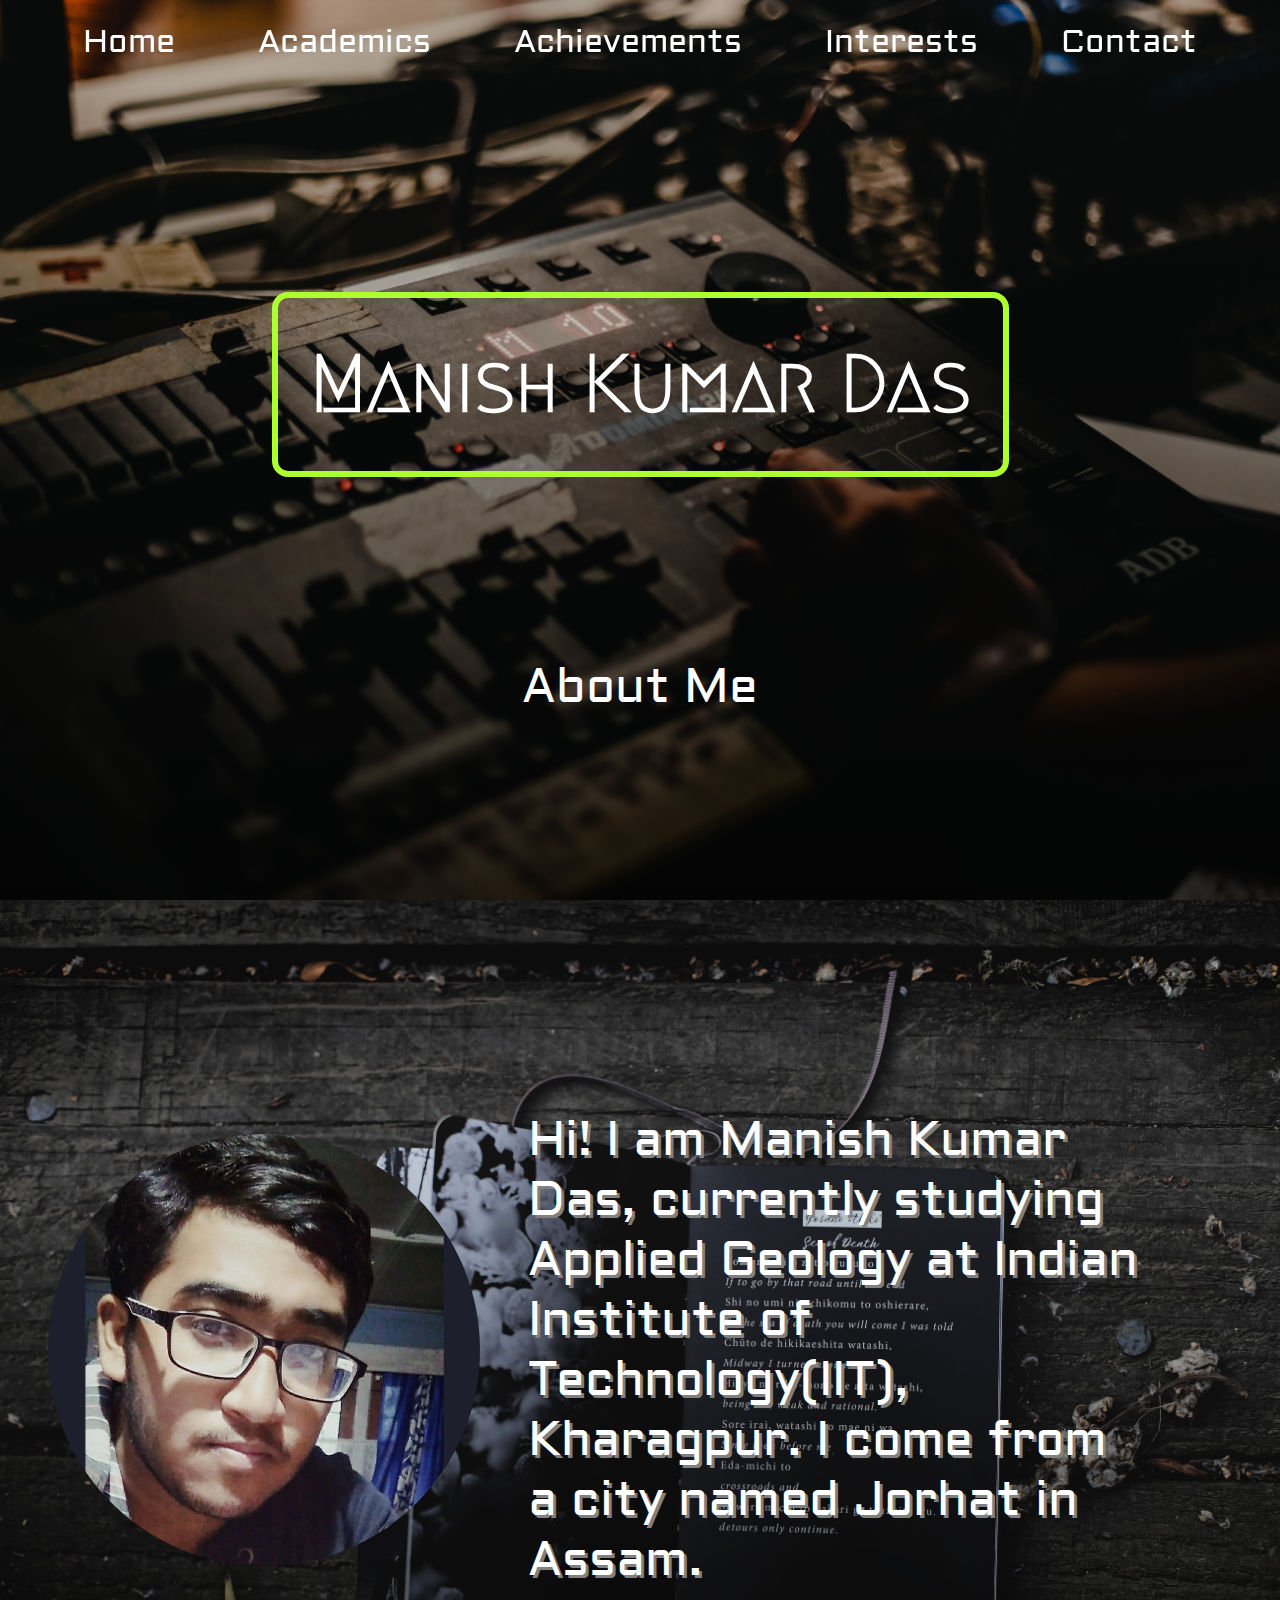
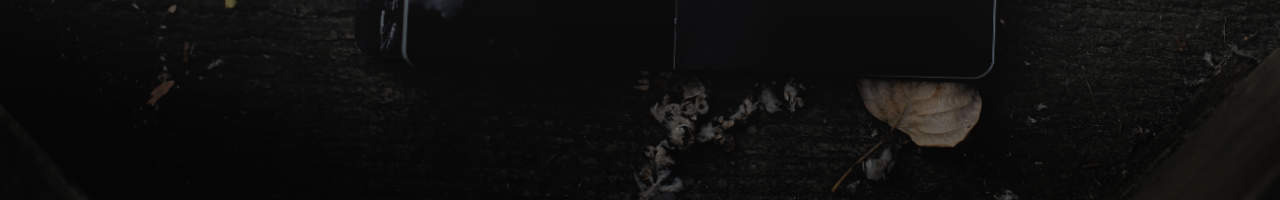
==== index.html @ 860611a6 "add krisu aru" ====
<html>

<head>
    <title>
        My Portfolio
    </title>
    <link href="style.css" rel="stylesheet">
    <link rel="stylesheet" href="https://fonts.googleapis.com/css?family=Armata">
    <link rel="stylesheet" href="https://fonts.googleapis.com/css?family=Aldrich">
    <link rel="stylesheet" href="https://fonts.googleapis.com/css?family=Megrim">

</head>

<body>
    <div class="background">
    </div>
    <header>
        <h1 class="sub" id="h11">Manish Kumar Das</h1>
        <h6 class="sub" id="h22">About Me</h6>
        <!--         <span id="useless">hello</span> -->
    </header>
    <nav>
        <a href="index.html" class="navi am">
            Home
        </a>
        <a href="academics.html" class="navi ac">
            Academics
        </a>
        <a href="achievements.html" class="navi ah">
            Achievements
        </a>
        <a href="interests.html" class="navi in">
            Interests
        </a>
        <a href="contact.html" class="navi cn">
            Contact
        </a>
    </nav>
    <div class="cbg"></div>
    <div class="content">
        <img id="img" src="me.jpg">
        <p id="tt">Hi! I am Manish Kumar Das, currently studying Applied Geology at Indian Institute of Technology(IIT), Kharagpur. I come from a city named Jorhat in Assam.</p>
    </div>
</body>

</html>
---- style.css ----
body {
    margin: 0;
    padding: 0;
    top: 0;
    left: 0;
}

header {
    display: flex;
    flex-direction: column;
    justify-content: center;
    align-items: center;
    position: relative;
    top: 0;
    left: 0;
    margin: 0;
    padding: 0;
    border: 0;
    width: 100vw;
    height: 100vh;
    z-index=1;
    color: white;
    font-family: Aldrich;
    /*  background: url("kevia-tan-WKi73sdnq7c-unsplash.jpg");
    background-clip: border-box;
    background-attachment: fixed;
    background-size: cover;
    transform: scale(1.08); */
}

.background {
    position: absolute;
    top: 0;
    left: 0;
    width: 100vw;
    height: 100vh;
    background: linear-gradient(rgba(0, 0, 0, 0), rgba(0, 0, 0, 0.6)), url("kevia-tan-WKi73sdnq7c-unsplash.jpg");
    background-clip: border-box;
    background-attachment: fixed;
    background-size: cover;
    z-index: 0;
    /*     filter: blur(5px);
 */
}

#h11 {
    display: block;
    font-family: Megrim;
    font-size: 5em;
    padding: 0.5em 0.4em;
    font-weight: 600;
    border-radius: 0.2em;
    border: 0.08em solid greenyellow;
    transition: .5s ease;
    margin-top: 3em;
    cursor: default;
}

#h11:hover {
    transform: scale(1.08);
    text-shadow: 0.07em 0.07em rgb(128, 128, 128, 0.6);
    box-shadow: 0.07em 0.07em rgb(128, 128, 128, 0.6);
}

#h11::selection,
#h22::selection {
    background-color: greenyellow;
}

#h22 {
    display: block;
    font-size: 3em;
    font-weight: 400;
    padding: 0.4em;
    padding-top: 0.3em;
    border-radius: 1em;
    border-top: 0;
    border-right: 0.1em;
    border-bottom: 0.1em;
    border-left: 0;
    /*     border: solid greenyellow; */
    animation: lin 1s 0.1s ease;
    cursor: default;
    transition: 0.5s ease;
}

#h22:hover {
    box-shadow: 0.1em 0.1em greenyellow;
}


/* @keyframes lin {
    0% {
        box-shadow: 0 0 greenyellow;
    }
    to {
        box-shadow: 0.1em 0.1em greenyellow;
    }
} */


/* #useless {
    background-color: white;
    width: 9em;
    height: 0.1em;
} */

nav {
    position: fixed;
    display: flex;
    justify-content: space-evenly;
    align-items: center;
    top: 0;
    left: 0;
    width: 100vw;
    height: 2.6em;
    font-family: Aldrich;
    font-size: 2em;
    background-color: rgba(0, 0, 0, 0);
    z-index: 5;
}

a {
    transform-origin: top-left;
    transition: 0.5s ease;
}

a:link {
    text-decoration: none;
    color: white;
    /*  text-shadow: 0.02em 0.02em white; */
}

a:visited {
    color: white;
    /* text-shadow: 0.02em 0.02em gray; */
}

a:hover {
    transform: scale(1.08);
    text-shadow: 0.1em 0.1em gray;
}

a:active {
    border: 0.1em;
    color: greenyellow;
}

#img {
    margin: 1em;
    width: 9em;
    height: 9em;
    padding: 0;
    border-radius: 4.5em;
    transition: 0.5s ease;
}

#img:hover {
    transform: scale(0.9);
    box-shadow: -0.2em -0.2em gray;
}

.content {
    display: flex;
    justify-content: flex-start;
    align-items: center;
    top: 100vh;
    width: 95vw;
    height: 100vh;
    color: white;
    font-size: 3em;
    font-family: Aldrich;
    text-shadow: 0.06em 0.06em gray;
}

#tt {
    flex-grow: 1;
    padding-right: 1.5em;
}

#tt::selection {
    background-color: white;
    color: black;
}

#mail {
    padding: 5px;
}

#mail:hover {
    background-color: white;
    border-radius: 5px;
    color: black;
    text-shadow: none;
}

.cbg {
    position: absolute;
    top: 100vh;
    left: 0;
    width: 100vw;
    height: 100vh;
    background-attachment: fixed;
    background: linear-gradient(rgba(0, 0, 0, 0), rgba(0, 0, 0, 0.6)), url("ksenia-makagonova-eUnBVyC9EFs-unsplash.jpg");
    background-size: cover;
    z-index: -3;
}
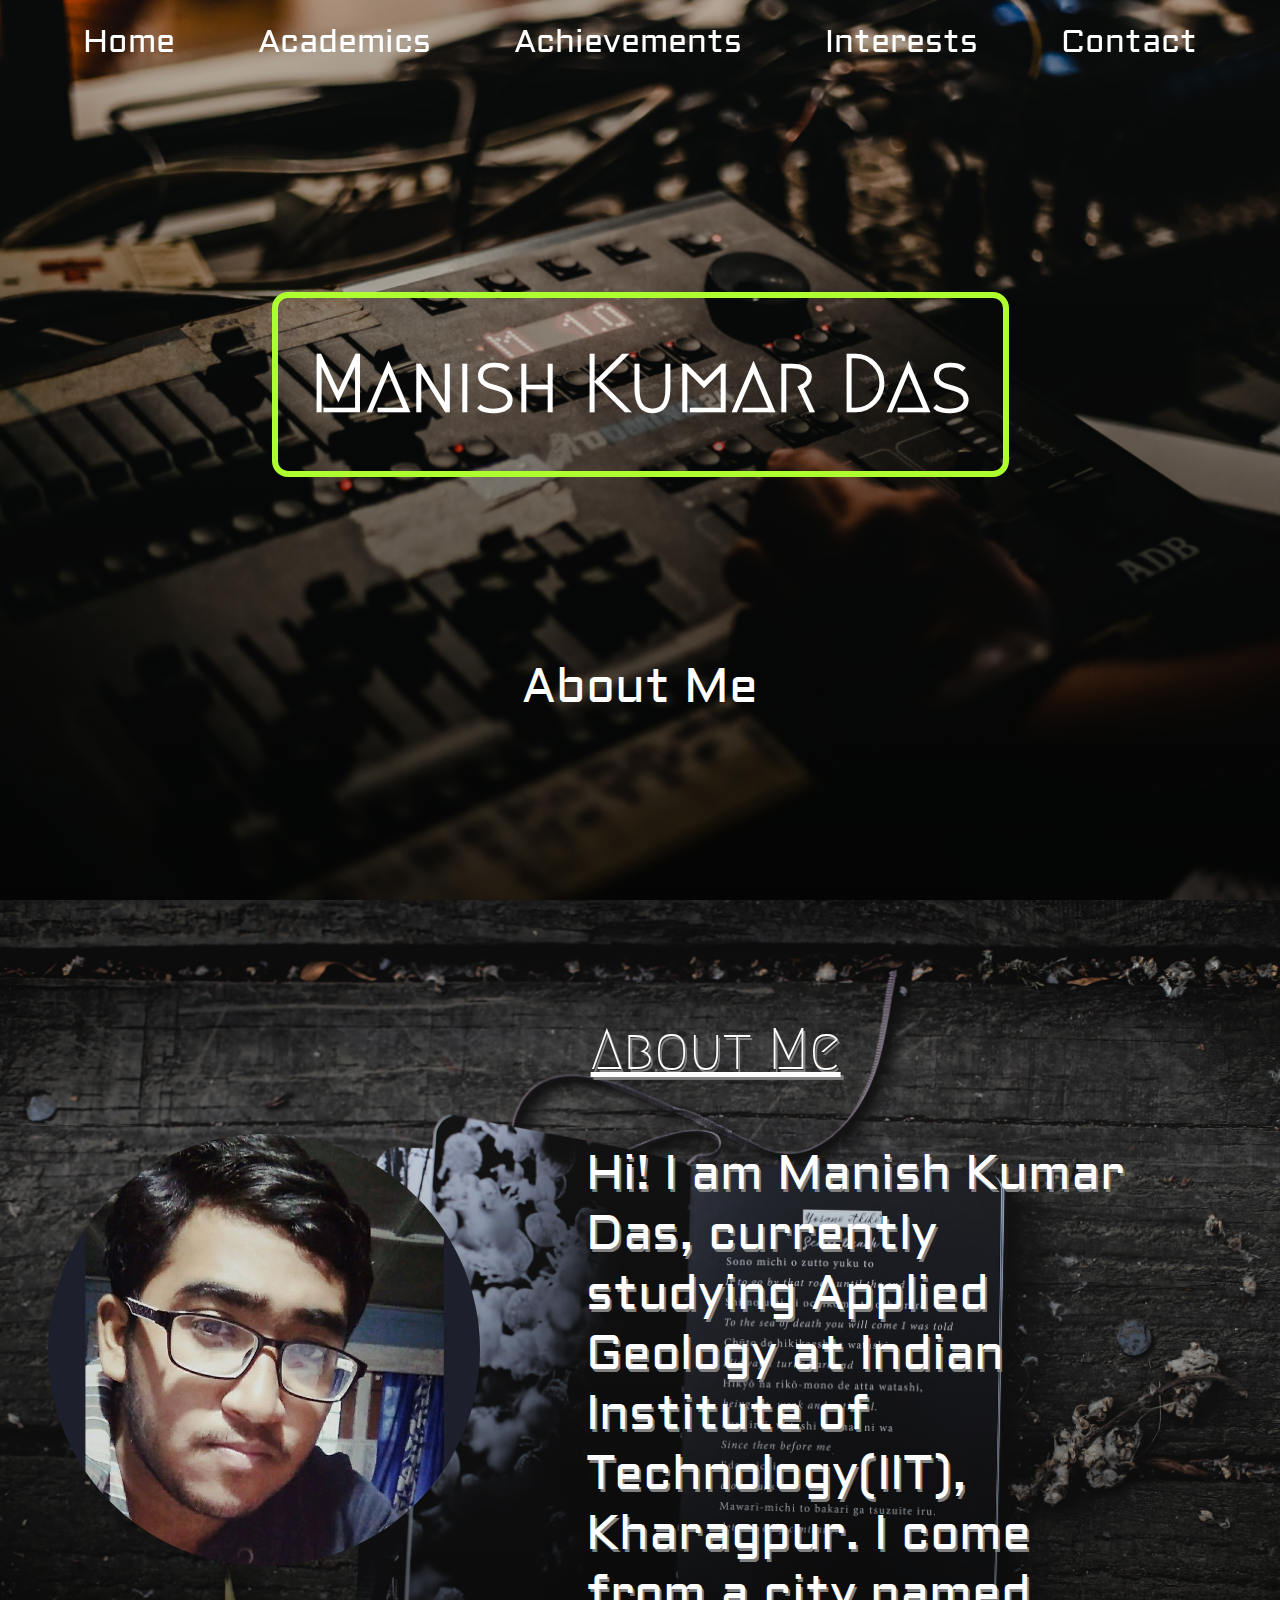
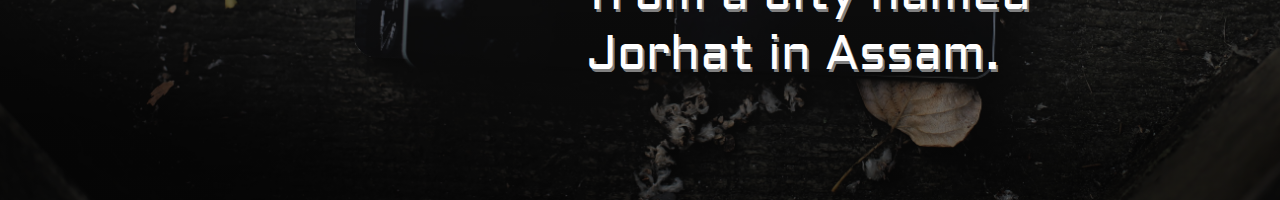
==== commit 1c7f4200: "yo" ====
--- a/index.html
+++ b/index.html
@@ -39,7 +39,8 @@
     <div class="cbg"></div>
     <div class="content">
         <img id="img" src="me.jpg">
-        <p id="tt">Hi! I am Manish Kumar Das, currently studying Applied Geology at Indian Institute of Technology(IIT), Kharagpur. I come from a city named Jorhat in Assam.</p>
+        <p id="tt">
+            <span id="chead">About Me</span><br><br>Hi! I am Manish Kumar Das, currently studying Applied Geology at Indian Institute of Technology(IIT), Kharagpur. I come from a city named Jorhat in Assam.</p>
     </div>
 </body>
 
--- a/style.css
+++ b/style.css
@@ -85,7 +85,8 @@
 }
 
 #h22:hover {
-    box-shadow: 0.1em 0.1em greenyellow;
+    transform: scale(.9);
+    box-shadow: 0.1em 0.1em greenyellow, -0.1em 0.1em greenyellow;
 }
 
 
@@ -176,6 +177,23 @@
 #tt {
     flex-grow: 1;
     padding-right: 1.5em;
+    padding-left: 1.2em;
+}
+
+#chead::selection {
+    /*   background-color: white;
+    color: black;
+    font-weight: 800; */
+    background-color: black;
+    color: greenyellow;
+    font-weight: 800;
+}
+
+#chead:hover {
+    background-color: white;
+    border-radius: 5px;
+    color: black;
+    text-shadow: none;
 }
 
 #tt::selection {
@@ -189,9 +207,15 @@
 
 #mail:hover {
     background-color: white;
-    border-radius: 5px;
+    border-radius: 8px;
     color: black;
     text-shadow: none;
+}
+
+#chead:hover::selection {
+    background-color: black;
+    color: greenyellow;
+    font-weight: 800;
 }
 
 .cbg {
@@ -204,4 +228,14 @@
     background: linear-gradient(rgba(0, 0, 0, 0), rgba(0, 0, 0, 0.6)), url("ksenia-makagonova-eUnBVyC9EFs-unsplash.jpg");
     background-size: cover;
     z-index: -3;
+}
+
+#chead {
+    font-family: Megrim;
+    text-decoration: underline;
+    font-size: larger;
+    text-align: center;
+    padding: 5px;
+    transition: 0.5s ease;
+    cursor: none;
 }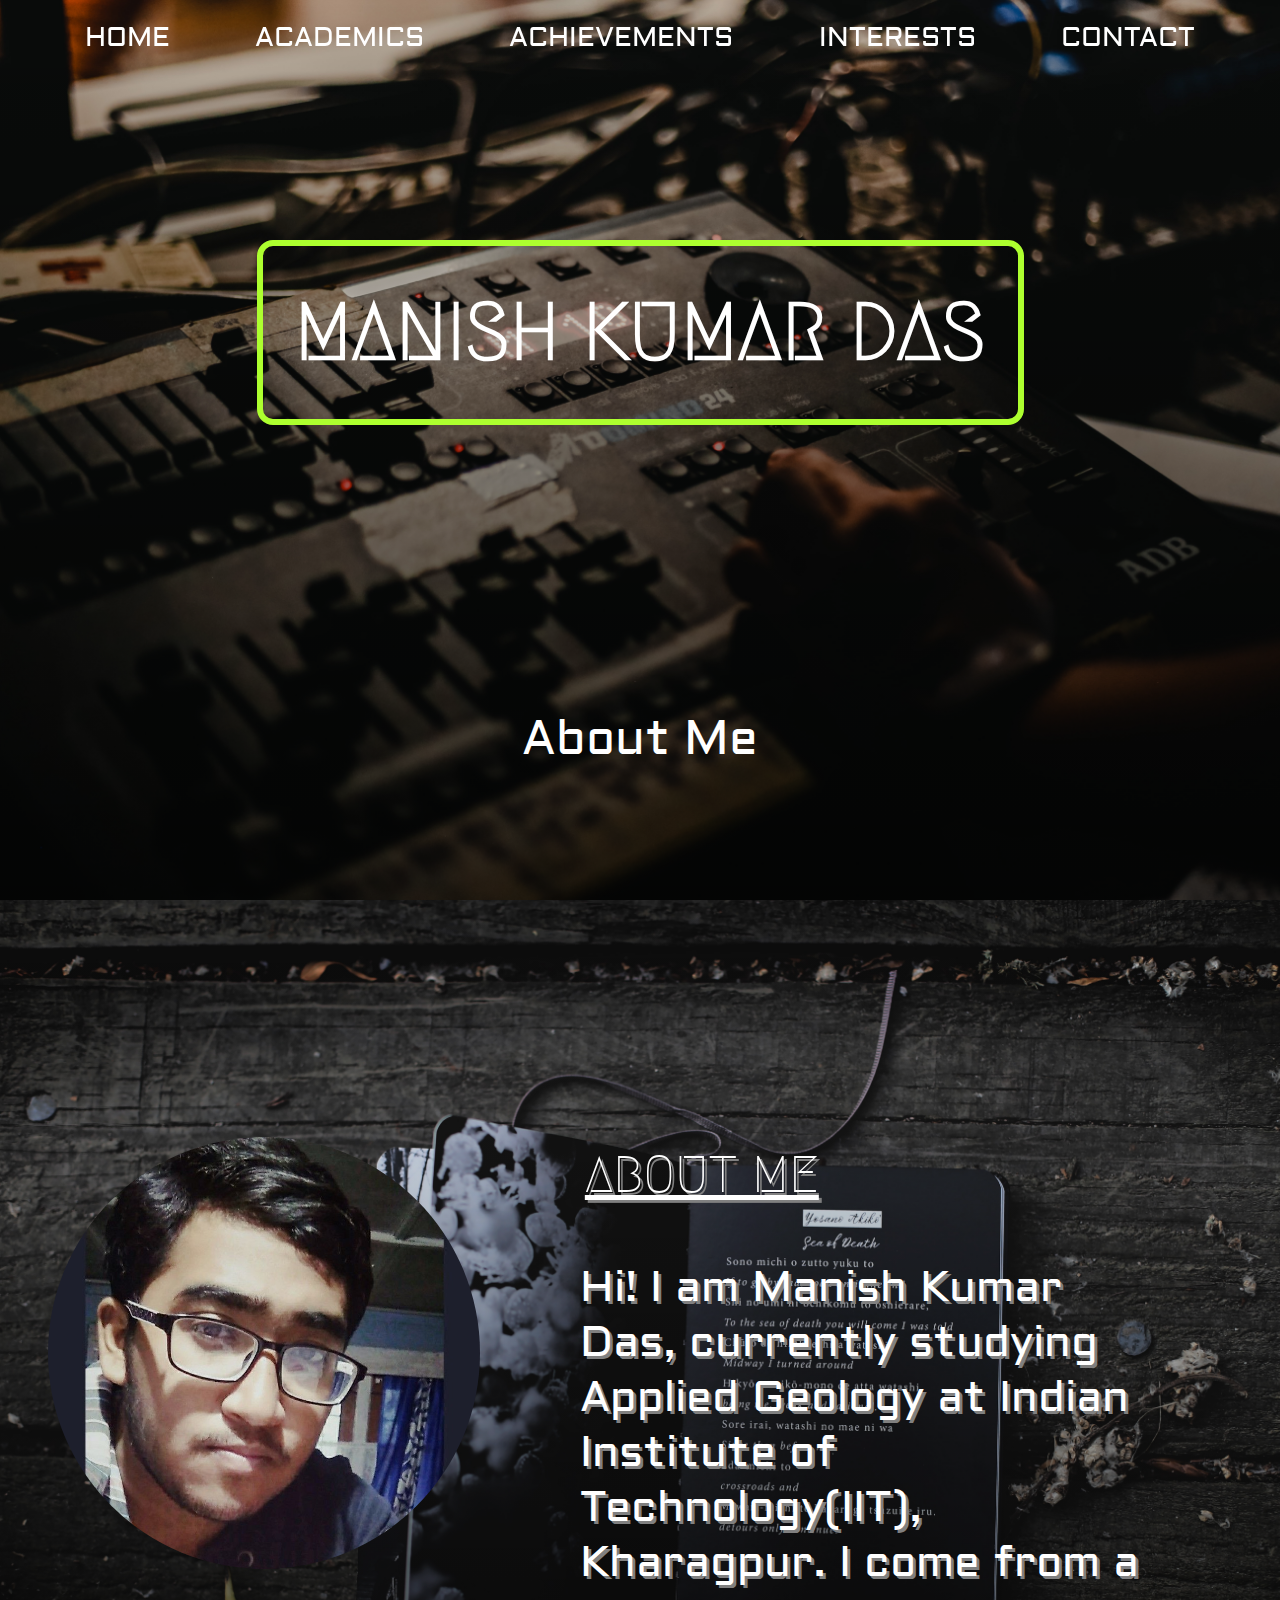
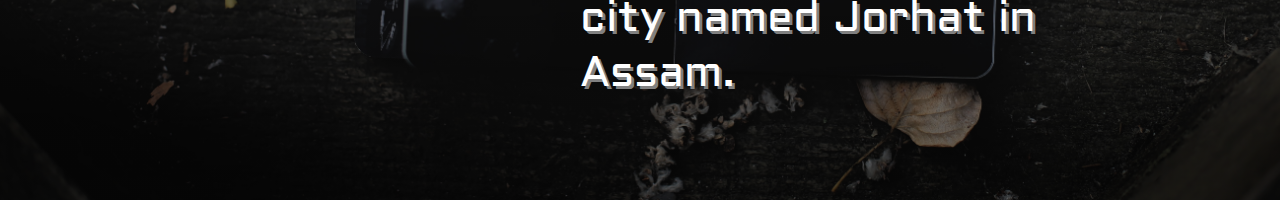
==== commit c3c18923: "responsive" ====
--- a/index.html
+++ b/index.html
@@ -8,10 +8,15 @@
     <link rel="stylesheet" href="https://fonts.googleapis.com/css?family=Armata">
     <link rel="stylesheet" href="https://fonts.googleapis.com/css?family=Aldrich">
     <link rel="stylesheet" href="https://fonts.googleapis.com/css?family=Megrim">
-
+    <style>
+        #tt {
+            transform: translateY(2.5em);
+        }
+    </style>
 </head>
 
 <body>
+
     <div class="background">
     </div>
     <header>
--- a/style.css
+++ b/style.css
@@ -1,96 +1,196 @@
 body {
-    margin: 0;
-    padding: 0;
-    top: 0;
-    left: 0;
+    background: linear-gradient(#000428, #004e92);
+    background-size: cover;
+}
+
+#img {
+    width: 30vw;
+    height: 30vw;
+    margin: 2em auto;
+    position: relative;
+    float: left;
+    top: 1em;
+    border-radius: 2em;
+}
+
+#h11 {
+    margin: auto 5px;
+    font-size: 2.3em;
+    text-transform: uppercase;
+    font-family: Megrim;
+    color: white;
+    padding: 0.4em 0.4em;
+}
+
+nav {
+    float: right;
+    width: 45%;
+    margin-right: 5px;
+    margin-top: 3px;
+    height: 6.3em;
+    display: flex;
+    flex-direction: column;
+    align-items: flex-end;
+    z-index: 10;
+}
+
+.navi {
+    padding-top: 0.1em;
+    padding-bottom: 0.1em;
+    font-family: Aldrich;
 }
 
 header {
     display: flex;
+    width: 50%;
+    float: left;
+    height: 6em;
     flex-direction: column;
-    justify-content: center;
-    align-items: center;
-    position: relative;
-    top: 0;
-    left: 0;
-    margin: 0;
-    padding: 0;
-    border: 0;
-    width: 100vw;
-    height: 100vh;
-    z-index=1;
+    justify-content: flex-start;
+    align-items: flex-start;
+}
+
+#h22 {
+    display: none;
+    font-size: 1em;
+}
+
+a:link {
     color: white;
-    font-family: Aldrich;
-    /*  background: url("kevia-tan-WKi73sdnq7c-unsplash.jpg");
+    text-decoration: none;
+    text-transform: uppercase;
+}
+
+a:visited {
+    color: rgb(196, 187, 187);
+}
+
+#tt {
+    width: 60vw;
+    margin-top: 0em;
+    padding: 0.1em;
+    float: right;
+    color: white;
+    font-size: 1.5em;
+}
+
+#chead {
+    text-transform: uppercase;
+    text-decoration: underline;
+}
+
+#tt::selection,
+#chead::selection,
+#h11::selection {
+    background-color: black;
+    color: blue;
+}
+
+@media only screen and (max-width:600px) {
+    #img {
+        width: 90vw;
+        height: 90vw;
+        margin: 2em auto;
+        position: relative;
+        top: 1em;
+    }
+    #tt {
+        display: block;
+        width: 100%;
+        padding: 0.1em;
+        margin: 0.1em;
+        font-size: 1em;
+        font-family: Aldrich;
+        color: white;
+    }
+}
+
+@media only screen and (min-width:780px) {
+    body {
+        margin: 0;
+        padding: 0;
+        top: 0;
+        left: 0;
+        background: linear-gradient(black, black);
+    }
+    header {
+        display: flex;
+        flex-direction: column;
+        justify-content: center;
+        align-items: center;
+        position: relative;
+        top: 0;
+        left: 0;
+        margin: 0;
+        padding: 0;
+        border: 0;
+        width: 100vw;
+        height: 100vh;
+        z-index=1;
+        color: white;
+        font-family: Aldrich;
+        /*  background: url("kevia-tan-WKi73sdnq7c-unsplash.jpg");
     background-clip: border-box;
     background-attachment: fixed;
     background-size: cover;
     transform: scale(1.08); */
-}
-
-.background {
-    position: absolute;
-    top: 0;
-    left: 0;
-    width: 100vw;
-    height: 100vh;
-    background: linear-gradient(rgba(0, 0, 0, 0), rgba(0, 0, 0, 0.6)), url("kevia-tan-WKi73sdnq7c-unsplash.jpg");
-    background-clip: border-box;
-    background-attachment: fixed;
-    background-size: cover;
-    z-index: 0;
-    /*     filter: blur(5px);
+    }
+    .background {
+        position: absolute;
+        top: 0;
+        left: 0;
+        width: 100vw;
+        height: 100vh;
+        background: linear-gradient(rgba(0, 0, 0, 0), rgba(0, 0, 0, 0.6)), url("kevia-tan-WKi73sdnq7c-unsplash.jpg");
+        background-clip: border-box;
+        background-attachment: fixed;
+        background-size: cover;
+        z-index: 0;
+        /*     filter: blur(5px);
  */
-}
-
-#h11 {
-    display: block;
-    font-family: Megrim;
-    font-size: 5em;
-    padding: 0.5em 0.4em;
-    font-weight: 600;
-    border-radius: 0.2em;
-    border: 0.08em solid greenyellow;
-    transition: .5s ease;
-    margin-top: 3em;
-    cursor: default;
-}
-
-#h11:hover {
-    transform: scale(1.08);
-    text-shadow: 0.07em 0.07em rgb(128, 128, 128, 0.6);
-    box-shadow: 0.07em 0.07em rgb(128, 128, 128, 0.6);
-}
-
-#h11::selection,
-#h22::selection {
-    background-color: greenyellow;
-}
-
-#h22 {
-    display: block;
-    font-size: 3em;
-    font-weight: 400;
-    padding: 0.4em;
-    padding-top: 0.3em;
-    border-radius: 1em;
-    border-top: 0;
-    border-right: 0.1em;
-    border-bottom: 0.1em;
-    border-left: 0;
-    /*     border: solid greenyellow; */
-    animation: lin 1s 0.1s ease;
-    cursor: default;
-    transition: 0.5s ease;
-}
-
-#h22:hover {
-    transform: scale(.9);
-    box-shadow: 0.1em 0.1em greenyellow, -0.1em 0.1em greenyellow;
-}
-
-
-/* @keyframes lin {
+    }
+    #h11 {
+        display: block;
+        font-family: Megrim;
+        font-size: 5em;
+        padding: 0.5em 0.4em;
+        font-weight: 600;
+        border-radius: 0.2em;
+        border: 0.08em solid greenyellow;
+        transition: .5s ease;
+        margin-top: 3em;
+        cursor: default;
+    }
+    #h11:hover {
+        transform: scale(1.08);
+        text-shadow: 0.07em 0.07em rgb(128, 128, 128, 0.6);
+        box-shadow: 0.07em 0.07em rgb(128, 128, 128, 0.6);
+    }
+    #h11::selection,
+    #h22::selection {
+        background-color: greenyellow;
+    }
+    #h22 {
+        display: block;
+        font-size: 3em;
+        font-weight: 400;
+        padding: 0.4em;
+        padding-top: 0.3em;
+        border-radius: 1em;
+        border-top: 0;
+        border-right: 0.1em;
+        border-bottom: 0.1em;
+        border-left: 0;
+        /*     border: solid greenyellow; */
+        animation: lin 1s 0.1s ease;
+        cursor: default;
+        transition: 0.5s ease;
+    }
+    #h22:hover {
+        transform: scale(.9);
+        box-shadow: 0.1em 0.1em greenyellow, -0.1em 0.1em greenyellow;
+    }
+    /* @keyframes lin {
     0% {
         box-shadow: 0 0 greenyellow;
     }
@@ -98,144 +198,127 @@
         box-shadow: 0.1em 0.1em greenyellow;
     }
 } */
-
-
-/* #useless {
+    /* #useless {
     background-color: white;
     width: 9em;
     height: 0.1em;
 } */
-
-nav {
-    position: fixed;
-    display: flex;
-    justify-content: space-evenly;
-    align-items: center;
-    top: 0;
-    left: 0;
-    width: 100vw;
-    height: 2.6em;
-    font-family: Aldrich;
-    font-size: 2em;
-    background-color: rgba(0, 0, 0, 0);
-    z-index: 5;
-}
-
-a {
-    transform-origin: top-left;
-    transition: 0.5s ease;
-}
-
-a:link {
-    text-decoration: none;
-    color: white;
-    /*  text-shadow: 0.02em 0.02em white; */
-}
-
-a:visited {
-    color: white;
-    /* text-shadow: 0.02em 0.02em gray; */
-}
-
-a:hover {
-    transform: scale(1.08);
-    text-shadow: 0.1em 0.1em gray;
-}
-
-a:active {
-    border: 0.1em;
-    color: greenyellow;
-}
-
-#img {
-    margin: 1em;
-    width: 9em;
-    height: 9em;
-    padding: 0;
-    border-radius: 4.5em;
-    transition: 0.5s ease;
-}
-
-#img:hover {
-    transform: scale(0.9);
-    box-shadow: -0.2em -0.2em gray;
-}
-
-.content {
-    display: flex;
-    justify-content: flex-start;
-    align-items: center;
-    top: 100vh;
-    width: 95vw;
-    height: 100vh;
-    color: white;
-    font-size: 3em;
-    font-family: Aldrich;
-    text-shadow: 0.06em 0.06em gray;
-}
-
-#tt {
-    flex-grow: 1;
-    padding-right: 1.5em;
-    padding-left: 1.2em;
-}
-
-#chead::selection {
-    /*   background-color: white;
+    nav {
+        position: fixed;
+        display: flex;
+        flex-direction: row;
+        justify-content: space-evenly;
+        align-items: center;
+        top: 0;
+        left: 0;
+        width: 100vw;
+        height: 2.6em;
+        font-family: Aldrich;
+        font-size: 1.7em;
+        background-color: rgba(0, 0, 0, 0);
+        z-index: 5;
+    }
+    a {
+        transform-origin: top-left;
+        transition: 0.5s ease;
+    }
+    a:link {
+        text-decoration: none;
+        color: white;
+        /*  text-shadow: 0.02em 0.02em white; */
+    }
+    a:visited {
+        color: white;
+        /* text-shadow: 0.02em 0.02em gray; */
+    }
+    a:hover {
+        transform: scale(1.1);
+        text-shadow: 0.1em 0.1em gray;
+    }
+    a:active {
+        border: 0.1em;
+        color: greenyellow;
+    }
+    #img {
+        margin: 1em;
+        width: 9em;
+        height: 9em;
+        padding: 0;
+        border-radius: 4.5em;
+        transition: 0.5s ease;
+    }
+    #img:hover {
+        transform: scale(0.9);
+        box-shadow: -0.2em -0.2em gray;
+    }
+    .content {
+        display: flex;
+        justify-content: flex-start;
+        align-items: center;
+        top: 100vh;
+        width: 95vw;
+        height: 90vh;
+        color: white;
+        font-size: 3em;
+        font-family: Aldrich;
+        text-shadow: 0.06em 0.06em gray;
+    }
+    #tt {
+        padding-top: 1.5em;
+        font-size: 0.9em;
+        padding-right: 1.5em;
+        padding-left: 1.2em;
+    }
+    #chead::selection {
+        /*   background-color: white;
     color: black;
     font-weight: 800; */
-    background-color: black;
-    color: greenyellow;
-    font-weight: 800;
-}
-
-#chead:hover {
-    background-color: white;
-    border-radius: 5px;
-    color: black;
-    text-shadow: none;
-}
-
-#tt::selection {
-    background-color: white;
-    color: black;
-}
-
-#mail {
-    padding: 5px;
-}
-
-#mail:hover {
-    background-color: white;
-    border-radius: 8px;
-    color: black;
-    text-shadow: none;
-}
-
-#chead:hover::selection {
-    background-color: black;
-    color: greenyellow;
-    font-weight: 800;
-}
-
-.cbg {
-    position: absolute;
-    top: 100vh;
-    left: 0;
-    width: 100vw;
-    height: 100vh;
-    background-attachment: fixed;
-    background: linear-gradient(rgba(0, 0, 0, 0), rgba(0, 0, 0, 0.6)), url("ksenia-makagonova-eUnBVyC9EFs-unsplash.jpg");
-    background-size: cover;
-    z-index: -3;
-}
-
-#chead {
-    font-family: Megrim;
-    text-decoration: underline;
-    font-size: larger;
-    text-align: center;
-    padding: 5px;
-    transition: 0.5s ease;
-    cursor: none;
+        background-color: black;
+        color: greenyellow;
+        font-weight: 800;
+    }
+    #chead:hover {
+        background-color: white;
+        border-radius: 5px;
+        color: black;
+        text-shadow: none;
+    }
+    #tt::selection {
+        background-color: white;
+        color: black;
+    }
+    #mail {
+        padding: 5px;
+    }
+    #mail:hover {
+        background-color: white;
+        border-radius: 8px;
+        color: black;
+        text-shadow: none;
+    }
+    #chead:hover::selection {
+        background-color: black;
+        color: greenyellow;
+        font-weight: 800;
+    }
+    .cbg {
+        position: absolute;
+        top: 100vh;
+        left: 0;
+        width: 100vw;
+        height: 100vh;
+        background-attachment: fixed;
+        background: linear-gradient(rgba(0, 0, 0, 0), rgba(0, 0, 0, 0.6)), url("ksenia-makagonova-eUnBVyC9EFs-unsplash.jpg");
+        background-size: cover;
+        z-index: -3;
+    }
+    #chead {
+        font-family: Megrim;
+        text-decoration: underline;
+        font-size: larger;
+        text-align: center;
+        padding: 5px;
+        transition: 0.5s ease;
+        cursor: none;
+    }
 }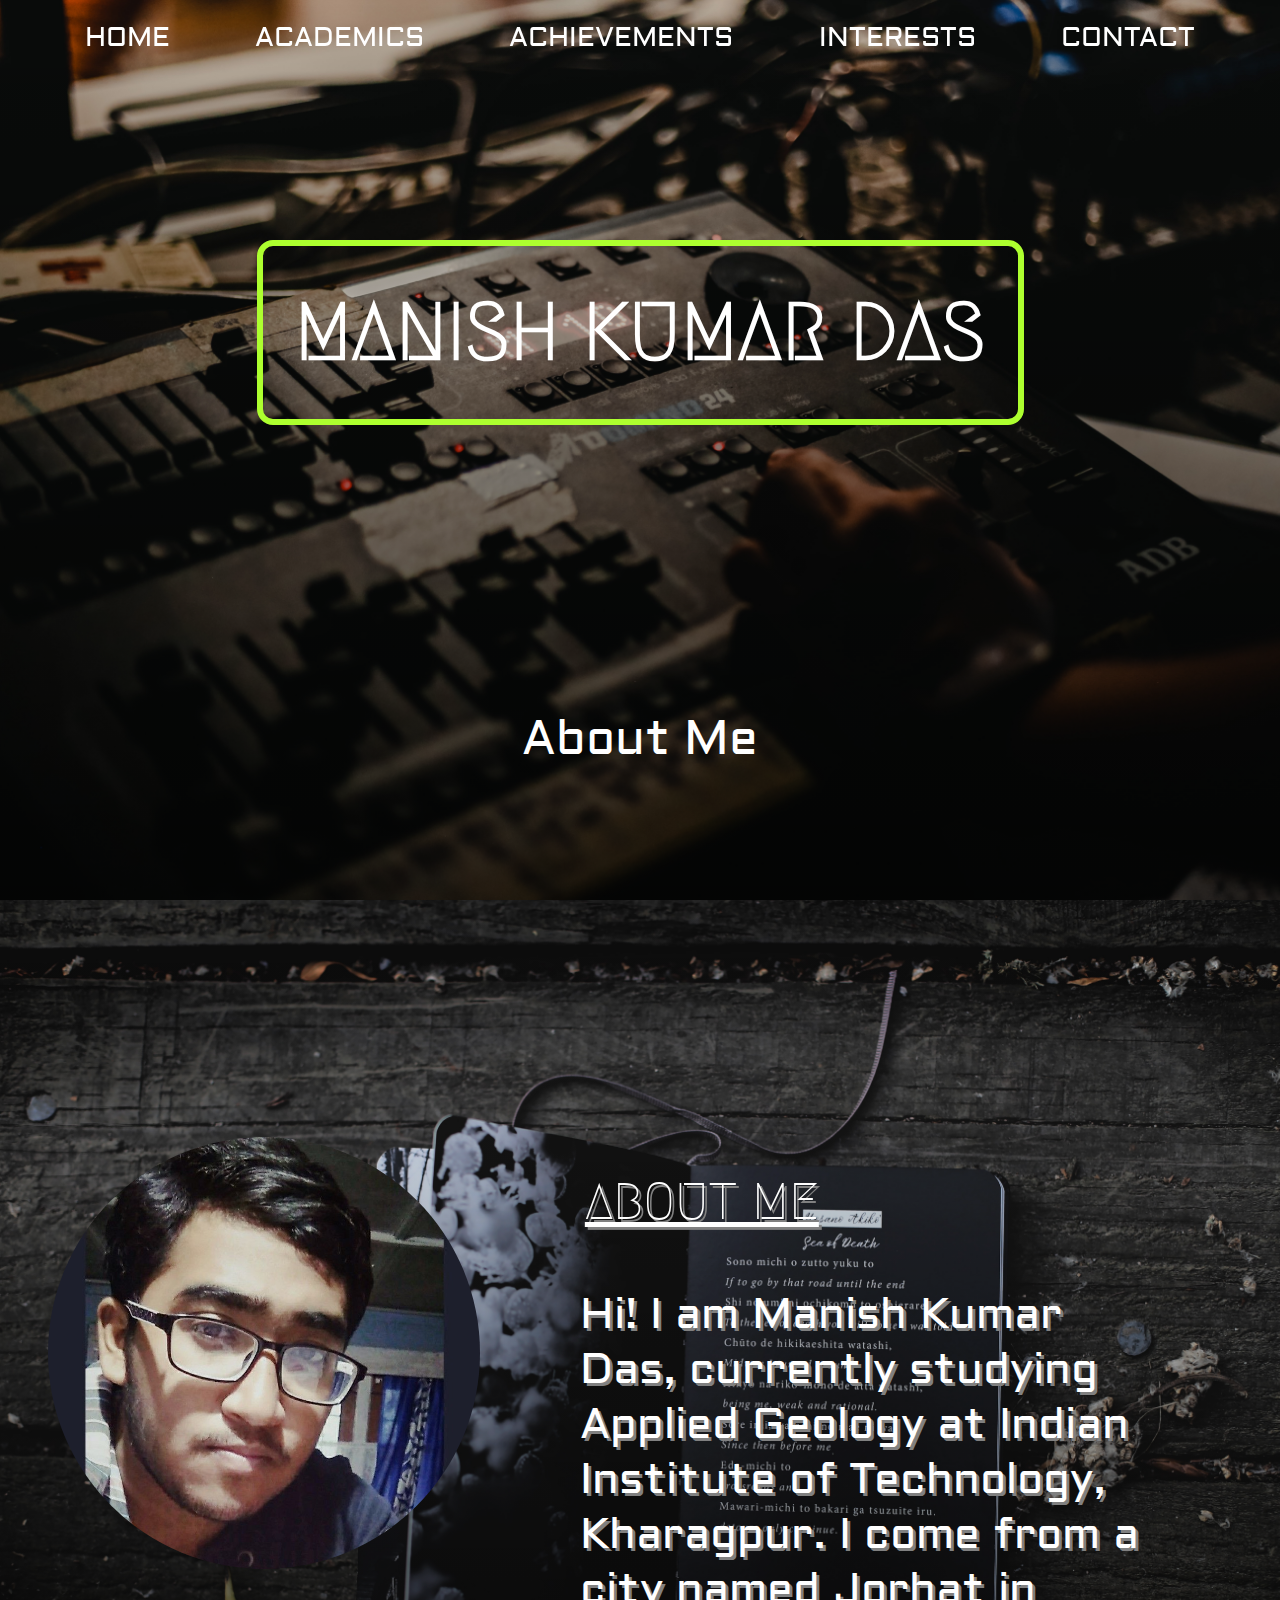
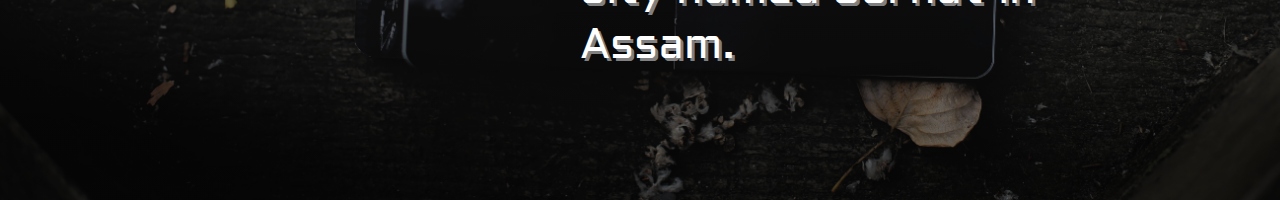
==== commit 7cf0560f: "Removed (IIT)" ====
--- a/index.html
+++ b/index.html
@@ -1,52 +1,52 @@
-<html>
-
-<head>
-    <title>
-        My Portfolio
-    </title>
-    <link href="style.css" rel="stylesheet">
-    <link rel="stylesheet" href="https://fonts.googleapis.com/css?family=Armata">
-    <link rel="stylesheet" href="https://fonts.googleapis.com/css?family=Aldrich">
-    <link rel="stylesheet" href="https://fonts.googleapis.com/css?family=Megrim">
-    <style>
-        #tt {
-            transform: translateY(2.5em);
-        }
-    </style>
-</head>
-
-<body>
-
-    <div class="background">
-    </div>
-    <header>
-        <h1 class="sub" id="h11">Manish Kumar Das</h1>
-        <h6 class="sub" id="h22">About Me</h6>
-        <!--         <span id="useless">hello</span> -->
-    </header>
-    <nav>
-        <a href="index.html" class="navi am">
-            Home
-        </a>
-        <a href="academics.html" class="navi ac">
-            Academics
-        </a>
-        <a href="achievements.html" class="navi ah">
-            Achievements
-        </a>
-        <a href="interests.html" class="navi in">
-            Interests
-        </a>
-        <a href="contact.html" class="navi cn">
-            Contact
-        </a>
-    </nav>
-    <div class="cbg"></div>
-    <div class="content">
-        <img id="img" src="me.jpg">
-        <p id="tt">
-            <span id="chead">About Me</span><br><br>Hi! I am Manish Kumar Das, currently studying Applied Geology at Indian Institute of Technology(IIT), Kharagpur. I come from a city named Jorhat in Assam.</p>
-    </div>
-</body>
-
+<html>
+
+<head>
+    <title>
+        My Portfolio
+    </title>
+    <link href="style.css" rel="stylesheet">
+    <link rel="stylesheet" href="https://fonts.googleapis.com/css?family=Armata">
+    <link rel="stylesheet" href="https://fonts.googleapis.com/css?family=Aldrich">
+    <link rel="stylesheet" href="https://fonts.googleapis.com/css?family=Megrim">
+    <style>
+        #tt {
+            transform: translateY(2.5em);
+        }
+    </style>
+</head>
+
+<body>
+
+    <div class="background">
+    </div>
+    <header>
+        <h1 class="sub" id="h11">Manish Kumar Das</h1>
+        <h6 class="sub" id="h22">About Me</h6>
+        <!--         <span id="useless">hello</span> -->
+    </header>
+    <nav>
+        <a href="index.html" class="navi am">
+            Home
+        </a>
+        <a href="academics.html" class="navi ac">
+            Academics
+        </a>
+        <a href="achievements.html" class="navi ah">
+            Achievements
+        </a>
+        <a href="interests.html" class="navi in">
+            Interests
+        </a>
+        <a href="contact.html" class="navi cn">
+            Contact
+        </a>
+    </nav>
+    <div class="cbg"></div>
+    <div class="content">
+        <img id="img" src="me.jpg">
+        <p id="tt">
+            <span id="chead">About Me</span><br><br>Hi! I am Manish Kumar Das, currently studying Applied Geology at Indian Institute of Technology, Kharagpur. I come from a city named Jorhat in Assam.</p>
+    </div>
+</body>
+
 </html>--- a/style.css
+++ b/style.css
@@ -1,324 +1,325 @@
-body {
-    background: linear-gradient(#000428, #004e92);
-    background-size: cover;
-}
-
-#img {
-    width: 30vw;
-    height: 30vw;
-    margin: 2em auto;
-    position: relative;
-    float: left;
-    top: 1em;
-    border-radius: 2em;
-}
-
-#h11 {
-    margin: auto 5px;
-    font-size: 2.3em;
-    text-transform: uppercase;
-    font-family: Megrim;
-    color: white;
-    padding: 0.4em 0.4em;
-}
-
-nav {
-    float: right;
-    width: 45%;
-    margin-right: 5px;
-    margin-top: 3px;
-    height: 6.3em;
-    display: flex;
-    flex-direction: column;
-    align-items: flex-end;
-    z-index: 10;
-}
-
-.navi {
-    padding-top: 0.1em;
-    padding-bottom: 0.1em;
-    font-family: Aldrich;
-}
-
-header {
-    display: flex;
-    width: 50%;
-    float: left;
-    height: 6em;
-    flex-direction: column;
-    justify-content: flex-start;
-    align-items: flex-start;
-}
-
-#h22 {
-    display: none;
-    font-size: 1em;
-}
-
-a:link {
-    color: white;
-    text-decoration: none;
-    text-transform: uppercase;
-}
-
-a:visited {
-    color: rgb(196, 187, 187);
-}
-
-#tt {
-    width: 60vw;
-    margin-top: 0em;
-    padding: 0.1em;
-    float: right;
-    color: white;
-    font-size: 1.5em;
-}
-
-#chead {
-    text-transform: uppercase;
-    text-decoration: underline;
-}
-
-#tt::selection,
-#chead::selection,
-#h11::selection {
-    background-color: black;
-    color: blue;
-}
-
-@media only screen and (max-width:600px) {
-    #img {
-        width: 90vw;
-        height: 90vw;
-        margin: 2em auto;
-        position: relative;
-        top: 1em;
-    }
-    #tt {
-        display: block;
-        width: 100%;
-        padding: 0.1em;
-        margin: 0.1em;
-        font-size: 1em;
-        font-family: Aldrich;
-        color: white;
-    }
-}
-
-@media only screen and (min-width:780px) {
-    body {
-        margin: 0;
-        padding: 0;
-        top: 0;
-        left: 0;
-        background: linear-gradient(black, black);
-    }
-    header {
-        display: flex;
-        flex-direction: column;
-        justify-content: center;
-        align-items: center;
-        position: relative;
-        top: 0;
-        left: 0;
-        margin: 0;
-        padding: 0;
-        border: 0;
-        width: 100vw;
-        height: 100vh;
-        z-index=1;
-        color: white;
-        font-family: Aldrich;
-        /*  background: url("kevia-tan-WKi73sdnq7c-unsplash.jpg");
-    background-clip: border-box;
-    background-attachment: fixed;
-    background-size: cover;
-    transform: scale(1.08); */
-    }
-    .background {
-        position: absolute;
-        top: 0;
-        left: 0;
-        width: 100vw;
-        height: 100vh;
-        background: linear-gradient(rgba(0, 0, 0, 0), rgba(0, 0, 0, 0.6)), url("kevia-tan-WKi73sdnq7c-unsplash.jpg");
-        background-clip: border-box;
-        background-attachment: fixed;
-        background-size: cover;
-        z-index: 0;
-        /*     filter: blur(5px);
- */
-    }
-    #h11 {
-        display: block;
-        font-family: Megrim;
-        font-size: 5em;
-        padding: 0.5em 0.4em;
-        font-weight: 600;
-        border-radius: 0.2em;
-        border: 0.08em solid greenyellow;
-        transition: .5s ease;
-        margin-top: 3em;
-        cursor: default;
-    }
-    #h11:hover {
-        transform: scale(1.08);
-        text-shadow: 0.07em 0.07em rgb(128, 128, 128, 0.6);
-        box-shadow: 0.07em 0.07em rgb(128, 128, 128, 0.6);
-    }
-    #h11::selection,
-    #h22::selection {
-        background-color: greenyellow;
-    }
-    #h22 {
-        display: block;
-        font-size: 3em;
-        font-weight: 400;
-        padding: 0.4em;
-        padding-top: 0.3em;
-        border-radius: 1em;
-        border-top: 0;
-        border-right: 0.1em;
-        border-bottom: 0.1em;
-        border-left: 0;
-        /*     border: solid greenyellow; */
-        animation: lin 1s 0.1s ease;
-        cursor: default;
-        transition: 0.5s ease;
-    }
-    #h22:hover {
-        transform: scale(.9);
-        box-shadow: 0.1em 0.1em greenyellow, -0.1em 0.1em greenyellow;
-    }
-    /* @keyframes lin {
-    0% {
-        box-shadow: 0 0 greenyellow;
-    }
-    to {
-        box-shadow: 0.1em 0.1em greenyellow;
-    }
-} */
-    /* #useless {
-    background-color: white;
-    width: 9em;
-    height: 0.1em;
-} */
-    nav {
-        position: fixed;
-        display: flex;
-        flex-direction: row;
-        justify-content: space-evenly;
-        align-items: center;
-        top: 0;
-        left: 0;
-        width: 100vw;
-        height: 2.6em;
-        font-family: Aldrich;
-        font-size: 1.7em;
-        background-color: rgba(0, 0, 0, 0);
-        z-index: 5;
-    }
-    a {
-        transform-origin: top-left;
-        transition: 0.5s ease;
-    }
-    a:link {
-        text-decoration: none;
-        color: white;
-        /*  text-shadow: 0.02em 0.02em white; */
-    }
-    a:visited {
-        color: white;
-        /* text-shadow: 0.02em 0.02em gray; */
-    }
-    a:hover {
-        transform: scale(1.1);
-        text-shadow: 0.1em 0.1em gray;
-    }
-    a:active {
-        border: 0.1em;
-        color: greenyellow;
-    }
-    #img {
-        margin: 1em;
-        width: 9em;
-        height: 9em;
-        padding: 0;
-        border-radius: 4.5em;
-        transition: 0.5s ease;
-    }
-    #img:hover {
-        transform: scale(0.9);
-        box-shadow: -0.2em -0.2em gray;
-    }
-    .content {
-        display: flex;
-        justify-content: flex-start;
-        align-items: center;
-        top: 100vh;
-        width: 95vw;
-        height: 90vh;
-        color: white;
-        font-size: 3em;
-        font-family: Aldrich;
-        text-shadow: 0.06em 0.06em gray;
-    }
-    #tt {
-        padding-top: 1.5em;
-        font-size: 0.9em;
-        padding-right: 1.5em;
-        padding-left: 1.2em;
-    }
-    #chead::selection {
-        /*   background-color: white;
-    color: black;
-    font-weight: 800; */
-        background-color: black;
-        color: greenyellow;
-        font-weight: 800;
-    }
-    #chead:hover {
-        background-color: white;
-        border-radius: 5px;
-        color: black;
-        text-shadow: none;
-    }
-    #tt::selection {
-        background-color: white;
-        color: black;
-    }
-    #mail {
-        padding: 5px;
-    }
-    #mail:hover {
-        background-color: white;
-        border-radius: 8px;
-        color: black;
-        text-shadow: none;
-    }
-    #chead:hover::selection {
-        background-color: black;
-        color: greenyellow;
-        font-weight: 800;
-    }
-    .cbg {
-        position: absolute;
-        top: 100vh;
-        left: 0;
-        width: 100vw;
-        height: 100vh;
-        background-attachment: fixed;
-        background: linear-gradient(rgba(0, 0, 0, 0), rgba(0, 0, 0, 0.6)), url("ksenia-makagonova-eUnBVyC9EFs-unsplash.jpg");
-        background-size: cover;
-        z-index: -3;
-    }
-    #chead {
-        font-family: Megrim;
-        text-decoration: underline;
-        font-size: larger;
-        text-align: center;
-        padding: 5px;
-        transition: 0.5s ease;
-        cursor: none;
-    }
+body {
+    /*  background: linear-gradient(#000428, #004e92); */
+    background: linear-gradient(to top, #c33764, #1d2671);
+    background-size: cover;
+}
+
+#img {
+    width: 30vw;
+    height: 30vw;
+    margin: 2em auto;
+    position: relative;
+    float: left;
+    top: 1em;
+    border-radius: 2em;
+}
+
+#h11 {
+    margin: auto 5px;
+    font-size: 2.3em;
+    text-transform: uppercase;
+    font-family: Megrim;
+    color: white;
+    padding: 0.4em 0.4em;
+}
+
+nav {
+    float: right;
+    width: 45%;
+    margin-right: 5px;
+    margin-top: 3px;
+    height: 6.3em;
+    display: flex;
+    flex-direction: column;
+    align-items: flex-end;
+    z-index: 10;
+}
+
+.navi {
+    padding-top: 0.1em;
+    padding-bottom: 0.1em;
+    font-family: Aldrich;
+}
+
+header {
+    display: flex;
+    width: 50%;
+    float: left;
+    height: 6em;
+    flex-direction: column;
+    justify-content: flex-start;
+    align-items: flex-start;
+}
+
+#h22 {
+    display: none;
+    font-size: 1em;
+}
+
+a:link {
+    color: white;
+    text-decoration: none;
+    text-transform: uppercase;
+}
+
+a:visited {
+    color: rgb(196, 187, 187);
+}
+
+#tt {
+    width: 60vw;
+    margin-top: 0em;
+    padding: 0.1em;
+    float: right;
+    color: white;
+    font-size: 1.5em;
+}
+
+#chead {
+    text-transform: uppercase;
+    text-decoration: underline;
+}
+
+#tt::selection,
+#chead::selection,
+#h11::selection {
+    background-color: black;
+    color: blue;
+}
+
+@media only screen and (max-width:600px) {
+    #img {
+        width: 90vw;
+        height: 90vw;
+        margin: 2em auto;
+        position: relative;
+        top: 1em;
+    }
+    #tt {
+        display: block;
+        width: 100%;
+        padding: 0.1em;
+        margin: 0.1em;
+        font-size: 1em;
+        font-family: Aldrich;
+        color: white;
+    }
+}
+
+@media only screen and (min-width:780px) {
+    body {
+        margin: 0;
+        padding: 0;
+        top: 0;
+        left: 0;
+        background: linear-gradient(black, black);
+    }
+    header {
+        display: flex;
+        flex-direction: column;
+        justify-content: center;
+        align-items: center;
+        position: relative;
+        top: 0;
+        left: 0;
+        margin: 0;
+        padding: 0;
+        border: 0;
+        width: 100vw;
+        height: 100vh;
+        z-index=1;
+        color: white;
+        font-family: Aldrich;
+        /*  background: url("kevia-tan-WKi73sdnq7c-unsplash.jpg");
+    background-clip: border-box;
+    background-attachment: fixed;
+    background-size: cover;
+    transform: scale(1.08); */
+    }
+    .background {
+        position: absolute;
+        top: 0;
+        left: 0;
+        width: 100vw;
+        height: 100vh;
+        background: linear-gradient(rgba(0, 0, 0, 0), rgba(0, 0, 0, 0.6)), url("kevia-tan-WKi73sdnq7c-unsplash.jpg");
+        background-clip: border-box;
+        background-attachment: fixed;
+        background-size: cover;
+        z-index: 0;
+        /*     filter: blur(5px);
+ */
+    }
+    #h11 {
+        display: block;
+        font-family: Megrim;
+        font-size: 5em;
+        padding: 0.5em 0.4em;
+        font-weight: 600;
+        border-radius: 0.2em;
+        border: 0.08em solid greenyellow;
+        transition: .5s ease;
+        margin-top: 3em;
+        cursor: default;
+    }
+    #h11:hover {
+        transform: scale(1.08);
+        text-shadow: 0.07em 0.07em rgb(128, 128, 128, 0.6);
+        box-shadow: 0.07em 0.07em rgb(128, 128, 128, 0.6);
+    }
+    #h11::selection,
+    #h22::selection {
+        background-color: greenyellow;
+    }
+    #h22 {
+        display: block;
+        font-size: 3em;
+        font-weight: 400;
+        padding: 0.4em;
+        padding-top: 0.3em;
+        border-radius: 1em;
+        border-top: 0;
+        border-right: 0.1em;
+        border-bottom: 0.1em;
+        border-left: 0;
+        /*     border: solid greenyellow; */
+        animation: lin 1s 0.1s ease;
+        cursor: default;
+        transition: 0.5s ease;
+    }
+    #h22:hover {
+        transform: scale(.9);
+        box-shadow: 0.1em 0.1em greenyellow, -0.1em 0.1em greenyellow;
+    }
+    /* @keyframes lin {
+    0% {
+        box-shadow: 0 0 greenyellow;
+    }
+    to {
+        box-shadow: 0.1em 0.1em greenyellow;
+    }
+} */
+    /* #useless {
+    background-color: white;
+    width: 9em;
+    height: 0.1em;
+} */
+    nav {
+        position: fixed;
+        display: flex;
+        flex-direction: row;
+        justify-content: space-evenly;
+        align-items: center;
+        top: 0;
+        left: 0;
+        width: 100vw;
+        height: 2.6em;
+        font-family: Aldrich;
+        font-size: 1.7em;
+        background-color: rgba(0, 0, 0, 0);
+        z-index: 5;
+    }
+    a {
+        transform-origin: top-left;
+        transition: 0.5s ease;
+    }
+    a:link {
+        text-decoration: none;
+        color: white;
+        /*  text-shadow: 0.02em 0.02em white; */
+    }
+    a:visited {
+        color: white;
+        /* text-shadow: 0.02em 0.02em gray; */
+    }
+    a:hover {
+        transform: scale(1.1);
+        text-shadow: 0.1em 0.1em gray;
+    }
+    a:active {
+        border: 0.1em;
+        color: greenyellow;
+    }
+    #img {
+        margin: 1em;
+        width: 9em;
+        height: 9em;
+        padding: 0;
+        border-radius: 4.5em;
+        transition: 0.5s ease;
+    }
+    #img:hover {
+        transform: scale(0.9);
+        box-shadow: -0.2em -0.2em gray;
+    }
+    .content {
+        display: flex;
+        justify-content: flex-start;
+        align-items: center;
+        top: 100vh;
+        width: 95vw;
+        height: 90vh;
+        color: white;
+        font-size: 3em;
+        font-family: Aldrich;
+        text-shadow: 0.06em 0.06em gray;
+    }
+    #tt {
+        padding-top: 1.5em;
+        font-size: 0.9em;
+        padding-right: 1.5em;
+        padding-left: 1.2em;
+    }
+    #chead::selection {
+        /*   background-color: white;
+    color: black;
+    font-weight: 800; */
+        background-color: black;
+        color: greenyellow;
+        font-weight: 800;
+    }
+    #chead:hover {
+        background-color: white;
+        border-radius: 5px;
+        color: black;
+        text-shadow: none;
+    }
+    #tt::selection {
+        background-color: white;
+        color: black;
+    }
+    #mail {
+        padding: 5px;
+    }
+    #mail:hover {
+        background-color: white;
+        border-radius: 8px;
+        color: black;
+        text-shadow: none;
+    }
+    #chead:hover::selection {
+        background-color: black;
+        color: greenyellow;
+        font-weight: 800;
+    }
+    .cbg {
+        position: absolute;
+        top: 100vh;
+        left: 0;
+        width: 100vw;
+        height: 100vh;
+        background-attachment: fixed;
+        background: linear-gradient(rgba(0, 0, 0, 0), rgba(0, 0, 0, 0.6)), url("ksenia-makagonova-eUnBVyC9EFs-unsplash.jpg");
+        background-size: cover;
+        z-index: -3;
+    }
+    #chead {
+        font-family: Megrim;
+        text-decoration: underline;
+        font-size: larger;
+        text-align: center;
+        padding: 5px;
+        transition: 0.5s ease;
+        cursor: none;
+    }
 }